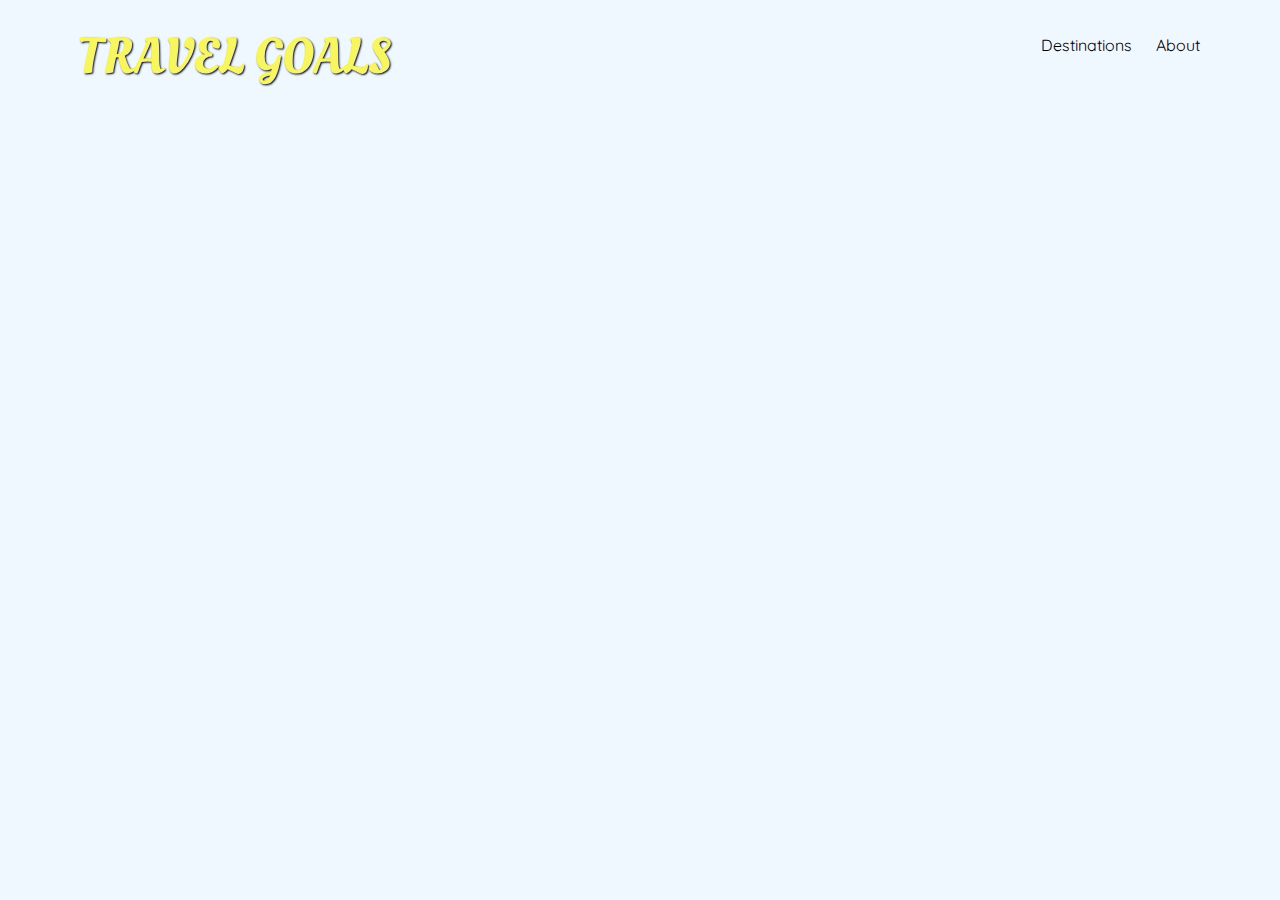
==== index.html @ dfc3b74e "add index.html create header nav flexbox" ====
<!DOCTYPE html>
<html lang="en">

    <head>
        <meta charset="UTF-8">
        <meta
            http-equiv="X-UA-Compatible"
            content="IE=edge"
        >
        <meta
            name="viewport"
            content="width=device-width, initial-scale=1.0"
        >
        <link
            href="https://fonts.googleapis.com/css2?family=Raleway:wght@700&family=Oleo+Script:wght@700&family=Quicksand:wght@300;500;700&display=swap"
            rel="stylesheet"
        />
        <link
            rel="stylesheet"
            href="/styles/shared.css"
        >
        <link
            rel="stylesheet"
            href="/styles/style.css"
        >
        <title>Travel Goals</title>
    </head>

    <body>
        <header>
            <div class="page-logo"><a href="/index.html">Travel Goals</a></div>
            <nav>
                <ul>
                    <li><a href="/pages/places.html"></a>Destinations</li>
                    <li><a href=""></a>About</li>
                </ul>
            </nav>
        </header>
        <main>
            <section></section>
            <section></section>
        </main>
        <footer></footer>
    </body>

</html>
---- styles/shared.css ----
body {
    font-family: "Quicksand", sans-serif;
    background-color: aliceblue;
}

ul {
    list-style: none;
    margin: 0;
    padding: 0;
}

header {
    display: flex;
    justify-content: space-between;
    padding: 15px 60px;
}

.page-logo a {
    padding: 10px;
    font-family: "Oleo Script", sans-serif;
    color: rgb(248, 246, 96);
    font-size: 50px;
    text-decoration: none;
    text-transform: uppercase;
    text-shadow: 1px 1px 2px rgb(0, 0, 0);
}

header ul {
    display: flex;
    justify-content: space-between;
}

header li {
    margin: 12px;
}
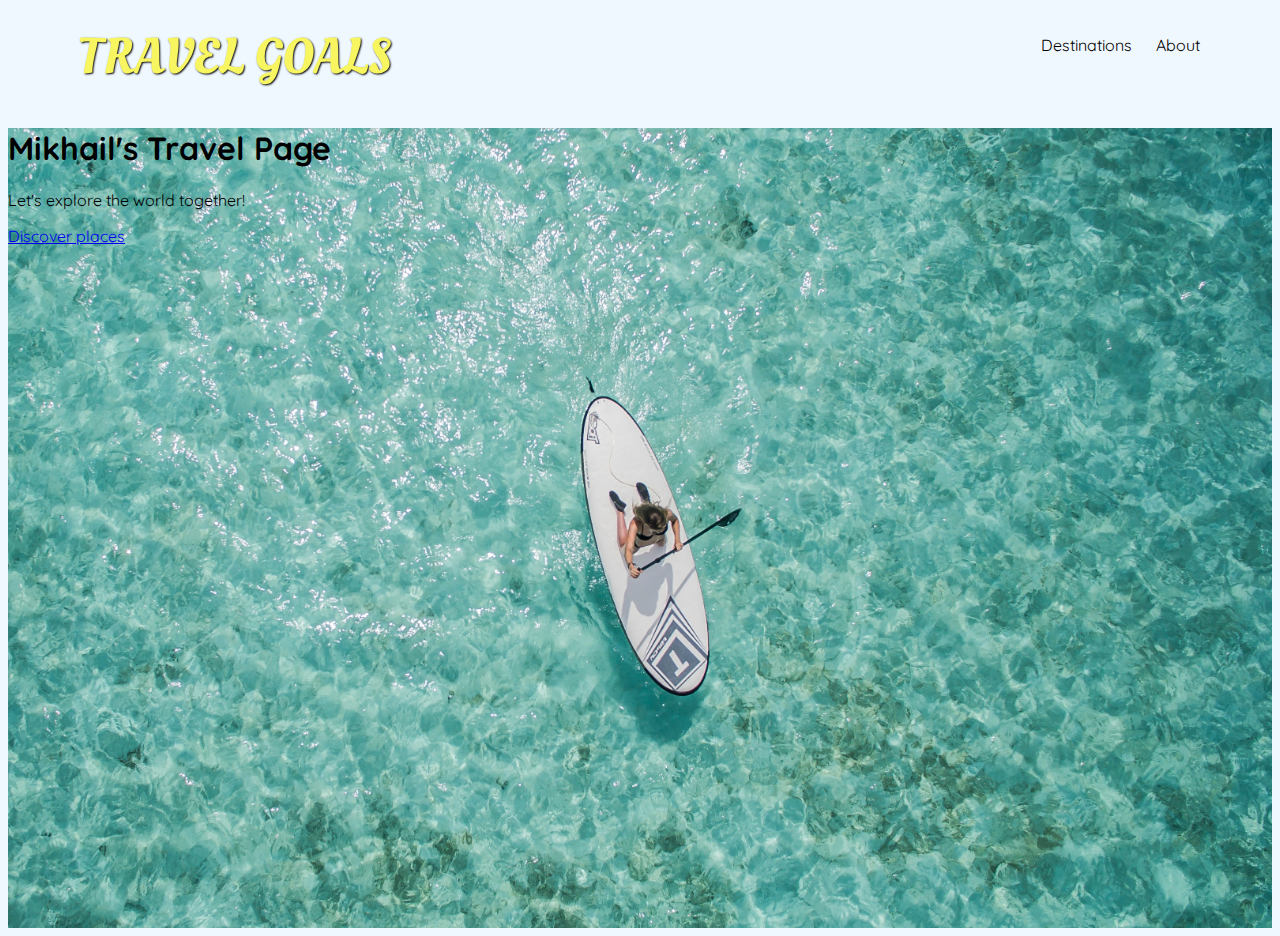
==== commit 93ff2042: "Add hero background image" ====
--- a/index.html
+++ b/index.html
@@ -37,7 +37,11 @@
             </nav>
         </header>
         <main>
-            <section></section>
+            <section class="hero">
+                <h1>Mikhail's Travel Page</h1>
+                <p>Let's explore the world together!</p>
+                <a href="/pages/places.html">Discover places</a>
+            </section>
             <section></section>
         </main>
         <footer></footer>
--- a/styles/style.css
+++ b/styles/style.css
@@ -0,0 +1,6 @@
+.hero {
+    height: 800px;
+    background-image: url("/images/hero/ocean.jpg");
+    background-position: center;
+    background-size: cover;
+}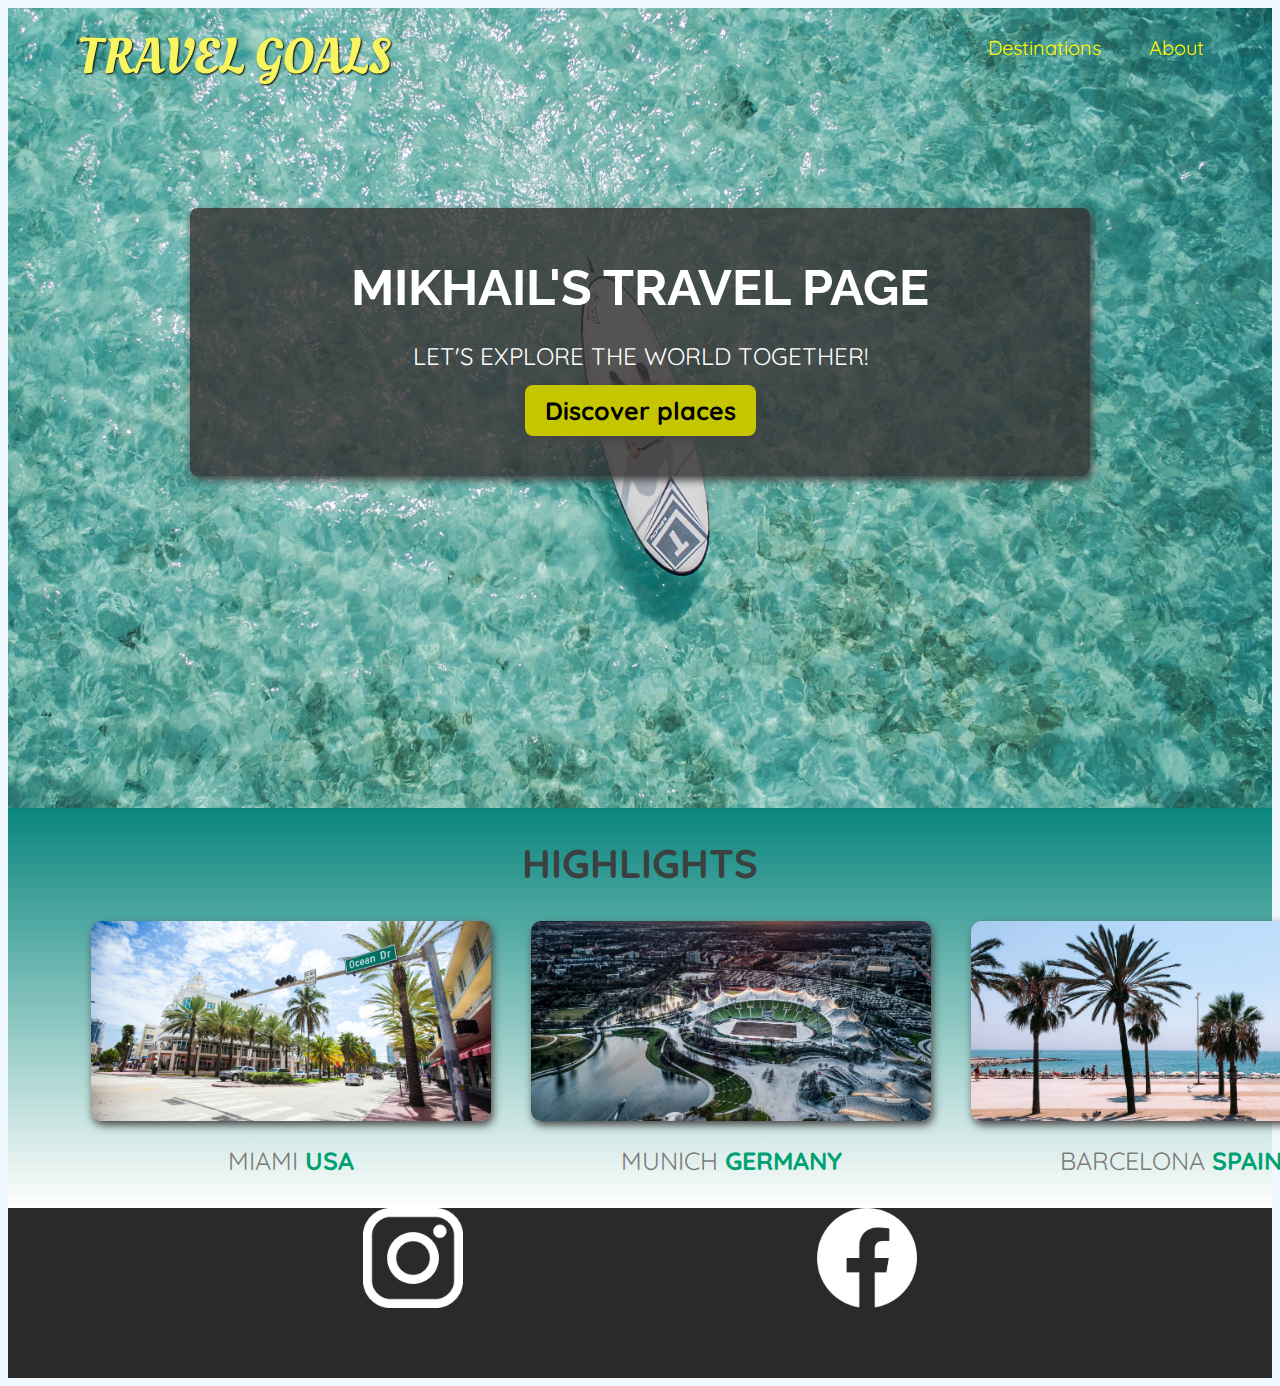
==== commit ef44455c: "Add highlights section and images" ====
--- a/index.html
+++ b/index.html
@@ -31,20 +31,58 @@
             <div class="page-logo"><a href="/index.html">Travel Goals</a></div>
             <nav>
                 <ul>
-                    <li><a href="/pages/places.html"></a>Destinations</li>
-                    <li><a href=""></a>About</li>
+                    <li><a href="/pages/places.html">Destinations</a></li>
+                    <li><a href="">About</a></li>
                 </ul>
             </nav>
         </header>
         <main>
             <section class="hero">
-                <h1>Mikhail's Travel Page</h1>
-                <p>Let's explore the world together!</p>
-                <a href="/pages/places.html">Discover places</a>
+                <div class="hero-content">
+                    <h1>Mikhail's Travel Page</h1>
+                    <p>Let's explore the world together!</p>
+                    <a href="/pages/places.html">Discover places</a>
+                </div>
             </section>
-            <section></section>
+            <section class="highlights">
+                <h2>highlights</h2>
+                <ul class="destinations">
+                    <li class="destination">
+                        <img
+                            src="/images/cities/miami.jpg"
+                            alt="miami"
+                        >
+                        <p>Miami <strong>USA</strong></p>
+                    </li>
+                    <li class="destination">
+                        <img
+                            src="/images/cities/munich.jpg"
+                            alt="munic germany"
+                        >
+                        <p>Munich <strong>GERMANY</strong></p>
+                    </li>
+                    <li class="destination">
+                        <img
+                            src="/images/cities/barcelona.jpg"
+                            alt="barcelona spain"
+                        >
+                        <p>Barcelona <strong>SPAIN</strong></p>
+                    </li>
+                </ul>
+            </section>
         </main>
-        <footer></footer>
+        <footer>
+            <ul>
+                <li><img
+                        src="/images/social/insta.png"
+                        alt="facebook"
+                    ></li>
+                <li><img
+                        src="/images/social/facebook.png"
+                        alt="instagram"
+                    ></li>
+            </ul>
+        </footer>
     </body>
 
 </html>--- a/styles/shared.css
+++ b/styles/shared.css
@@ -13,6 +13,9 @@
     display: flex;
     justify-content: space-between;
     padding: 15px 60px;
+    position: absolute;
+    width: 100%;
+    box-sizing: border-box;
 }
 
 .page-logo a {
@@ -32,4 +35,18 @@
 
 header li {
     margin: 12px;
+    font-size: 20px;
+}
+
+header a {
+    color: rgb(255, 251, 0);
+    text-decoration: none;
+    padding: 12px;
+    text-shadow: 1px 1px 2px rgba(0, 0, 0, 0.2);
+    border-radius: 6px;
+}
+
+header a:hover {
+    color: rgb(77, 77, 77);
+    background-color: yellow;
 }--- a/styles/style.css
+++ b/styles/style.css
@@ -3,4 +3,105 @@
     background-image: url("/images/hero/ocean.jpg");
     background-position: center;
     background-size: cover;
+}
+
+.hero-content {
+    width: 900px;
+    background-color: rgba(51, 47, 47, 0.8);
+    box-shadow: 2px 4px 8px rgb(68, 67, 67);
+    border-radius: 8px;
+    text-align: center;
+    padding: 50px 0;
+    margin: 0 auto;
+    position: relative;
+    top: 200px;
+    color: white;
+}
+
+.hero-content h1 {
+    font-family: 'Raleway', sans-serif;
+    text-transform: uppercase;
+    font-size: 50px;
+    margin: 0;
+}
+
+.hero-content p {
+    text-transform: uppercase;
+    font-size: 24px;
+    font-weight: 300px;
+}
+
+.hero-content a {
+    background-color: rgb(198, 198, 0);
+    padding: 10px 20px;
+    border-radius: 8px;
+    font-size: 25px;
+    font-weight: 700;
+    text-decoration: none;
+    color: black;
+    box-shadow: 2px 4px 8px rgb(68, 67, 67);
+}
+
+.hero-content a:hover {
+    background-color: rgb(242, 242, 0);
+}
+
+.highlights {
+    height: 400px;
+    background: linear-gradient(0deg, rgb(277, 255, 253), rgb(10, 134, 126));
+}
+
+.highlights h2 {
+    text-align: center;
+    text-transform: uppercase;
+    font-size: 40px;
+    margin-top: 0;
+    padding-top: 30px;
+    color: rgb(59, 65, 64);
+}
+
+.destinations {
+    display: flex;
+    width: 90%;
+    margin: auto;
+    justify-content: space-evenly;
+}
+
+.destination {
+    margin: 0 20px;
+}
+
+.destination img {
+    width: 400px;
+    height: 200px;
+    box-shadow: 2px 4px 8px rgb(68, 67, 67);
+    border-radius: 10px;
+    object-fit: cover;
+}
+
+.destination p {
+    text-align: center;
+    font-size: 25px;
+    text-transform: uppercase;
+    color: rgb(124, 123, 123);
+    margin: 20px 0;
+}
+
+.destination strong {
+    color: rgb(0, 160, 117);
+}
+
+footer {
+    background-color: rgb(42, 42, 42);
+    height: 170px;
+}
+
+footer ul {
+    display: flex;
+    justify-content: space-evenly;
+}
+
+footer img {
+    width: 100px;
+    height: 100px;
 }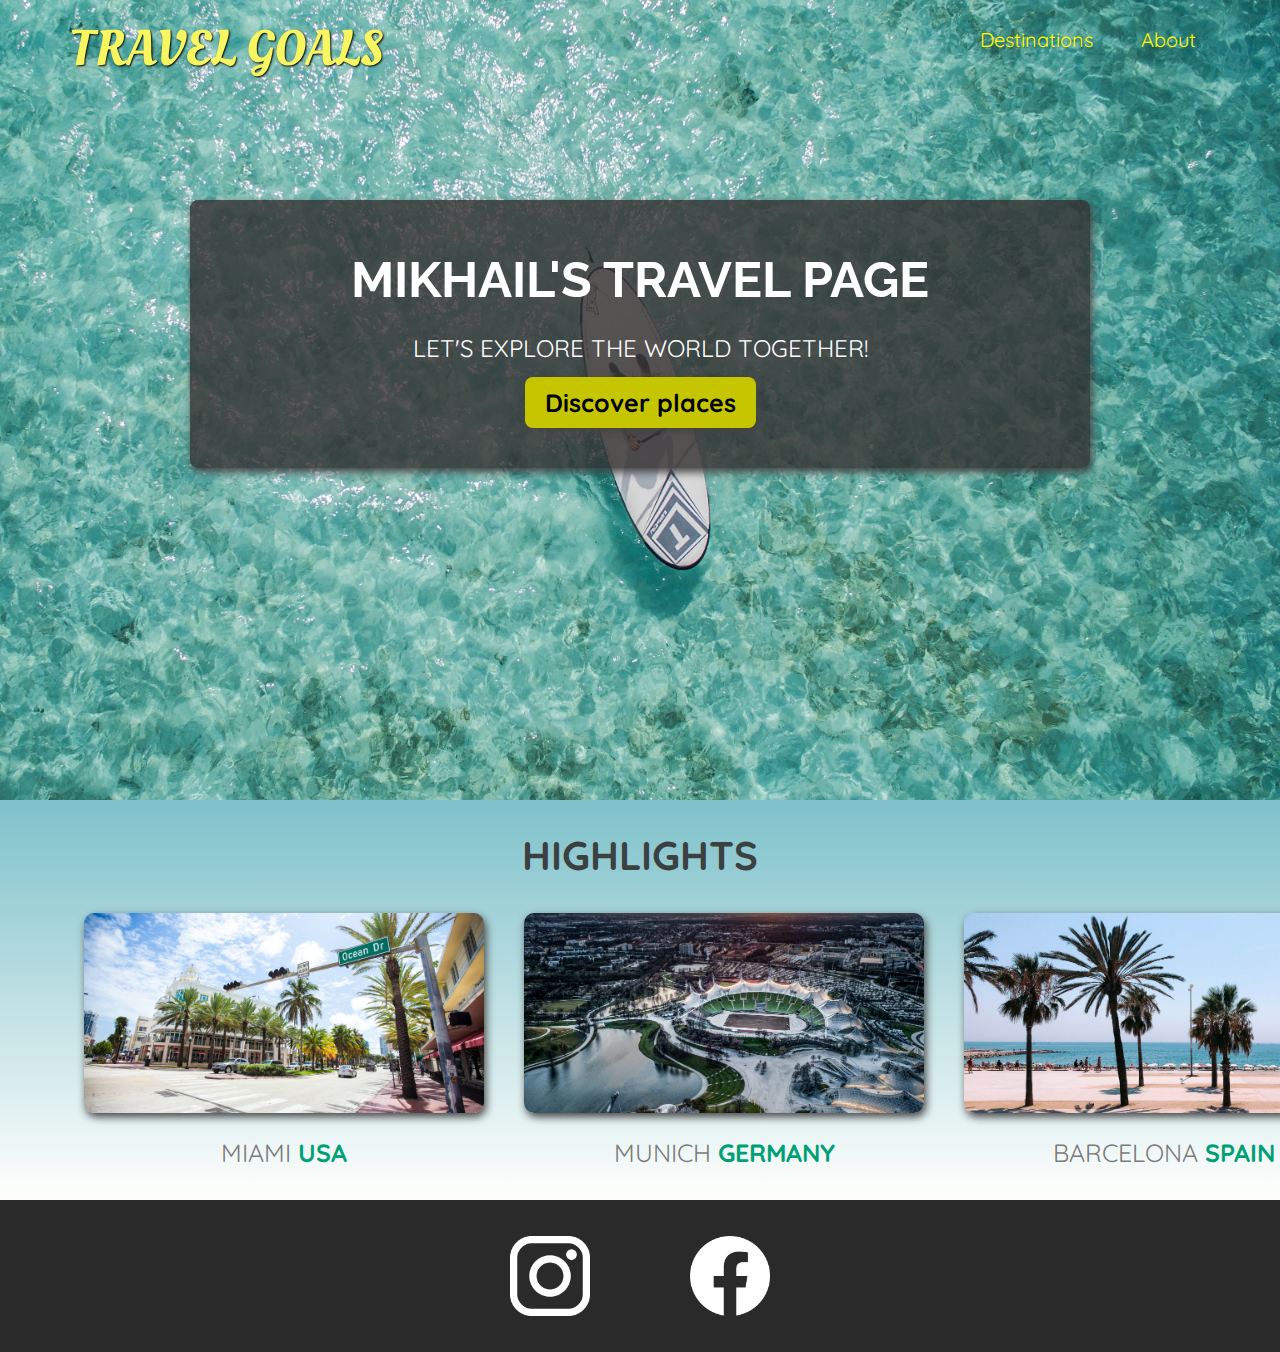
==== commit f1d8cf40: "Add footer section" ====
--- a/index.html
+++ b/index.html
@@ -73,14 +73,28 @@
         </main>
         <footer>
             <ul>
-                <li><img
-                        src="/images/social/insta.png"
-                        alt="facebook"
-                    ></li>
-                <li><img
-                        src="/images/social/facebook.png"
-                        alt="instagram"
-                    ></li>
+                <li>
+                    <a
+                        href="https://www.instagram.com"
+                        target="_blank"
+                    >
+                        <img
+                            src="/images/social/insta.png"
+                            alt="instagram logo"
+                        >
+                    </a>
+                </li>
+                <li>
+                    <a
+                        href="https://www.facebook.com"
+                        target="_blank"
+                    >
+                        <img
+                            src="/images/social/facebook.png"
+                            alt="facebook logo"
+                        >
+                    </a>
+                </li>
             </ul>
         </footer>
     </body>
--- a/styles/shared.css
+++ b/styles/shared.css
@@ -1,6 +1,8 @@
 body {
     font-family: "Quicksand", sans-serif;
     background-color: aliceblue;
+    margin: 0;
+    padding: 0;
 }
 
 ul {
--- a/styles/style.css
+++ b/styles/style.css
@@ -48,7 +48,7 @@
 
 .highlights {
     height: 400px;
-    background: linear-gradient(0deg, rgb(277, 255, 253), rgb(10, 134, 126));
+    background: linear-gradient(0deg, rgb(277, 255, 253), rgb(126, 193, 202));
 }
 
 .highlights h2 {
@@ -93,15 +93,21 @@
 
 footer {
     background-color: rgb(42, 42, 42);
-    height: 170px;
+    padding: 36px 0;
 }
 
 footer ul {
     display: flex;
-    justify-content: space-evenly;
+    justify-content: center;
+}
+
+footer li {
+    width: 80px;
+    height: 80px;
+    margin: 0 50px;
 }
 
 footer img {
-    width: 100px;
-    height: 100px;
+    width: 100%;
+    height: 100%;
 }